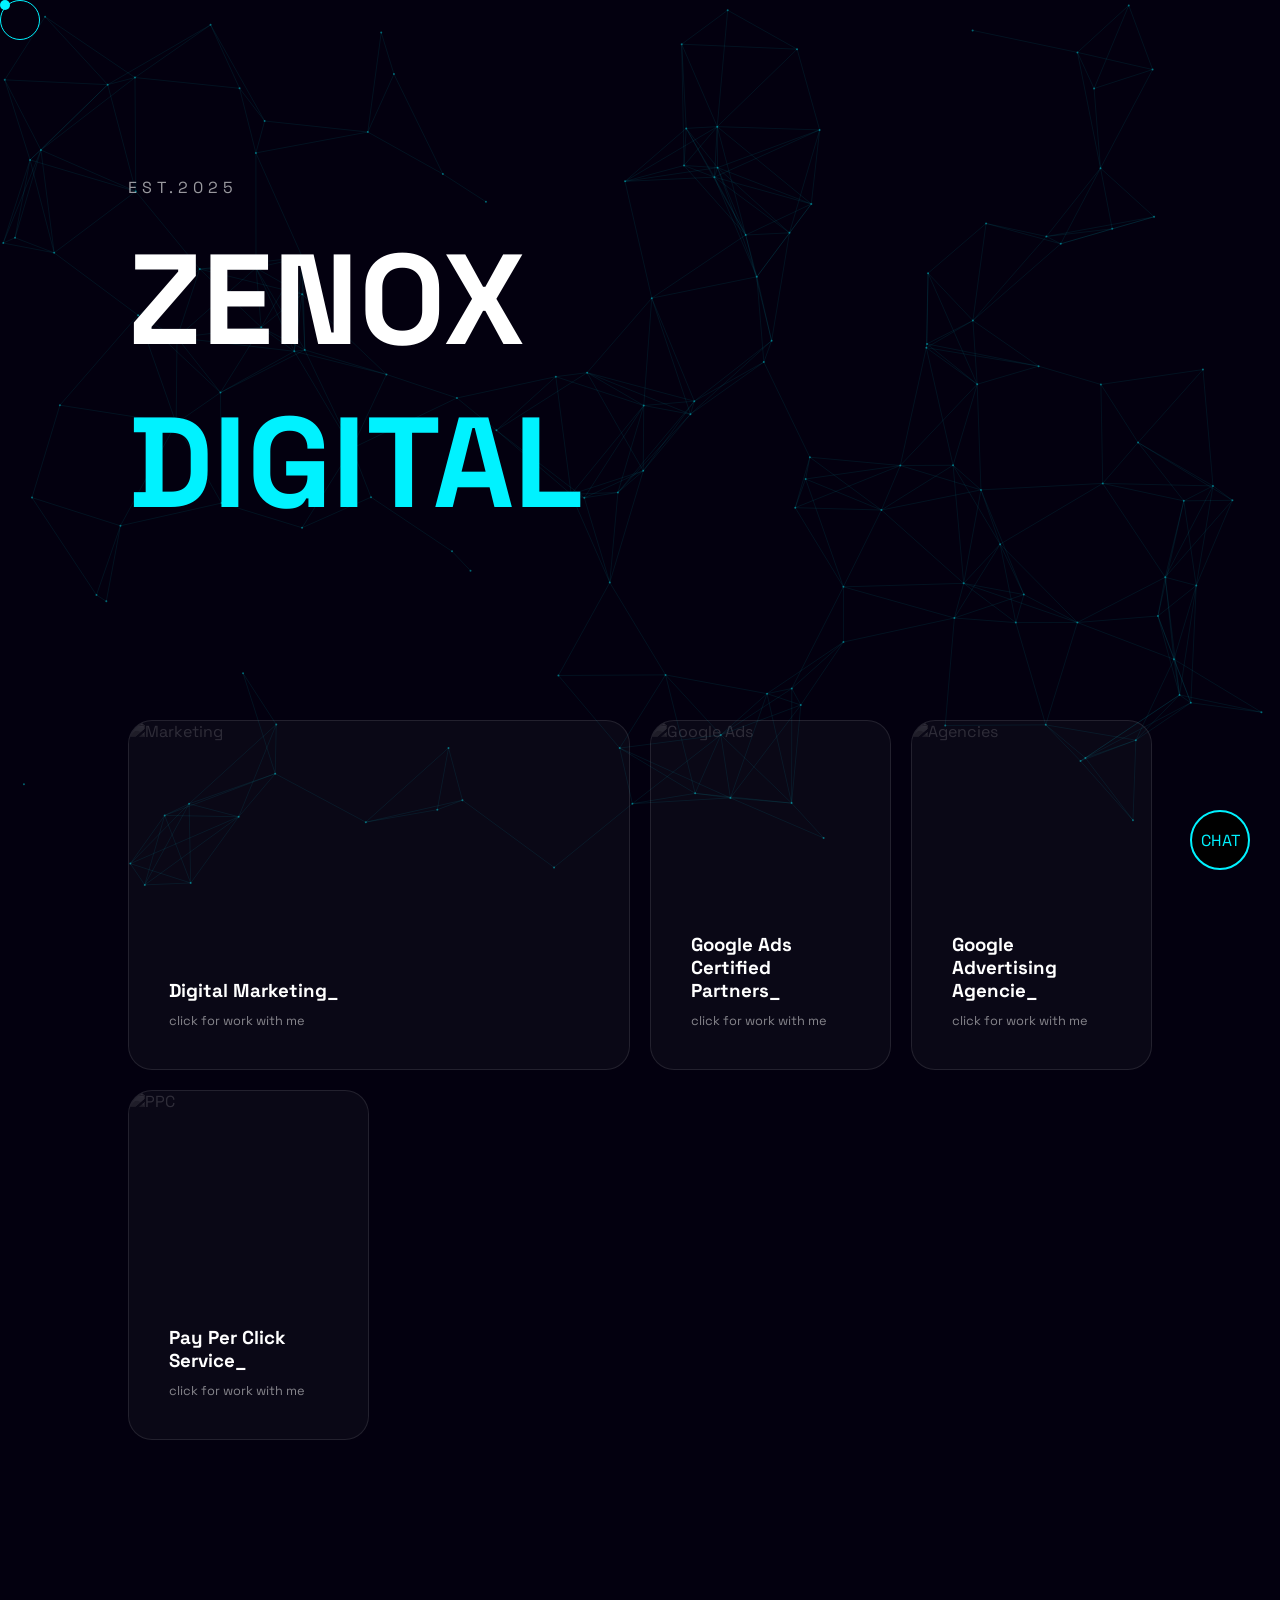
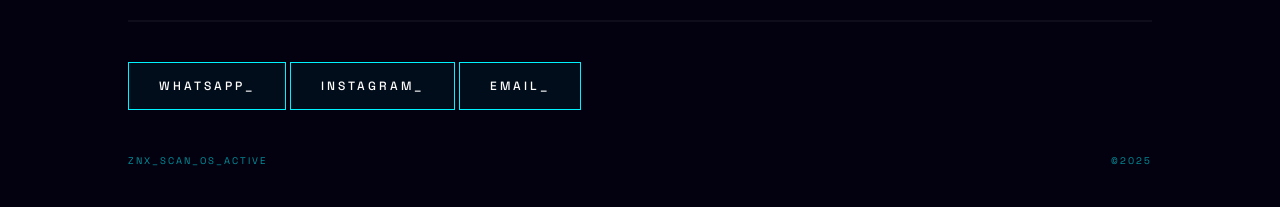
==== index.html @ 8827850d "Add files via upload" ====
<!DOCTYPE html>
<html lang="en">
<head>
    <meta charset="UTF-8" />
    <meta name="viewport" content="width=device-width, initial-scale=1.0"/>
    <title>ZENOX | Neural Overclock</title>
    <link href="https://fonts.googleapis.com/css2?family=Space+Grotesk:wght@300;500;700&display=swap" rel="stylesheet">
    <link rel="stylesheet" href="kuku.css">
</head>
<body id="body">

    <div id="cursor"></div>
    <div id="cursor-follower"></div>
    <canvas id="canvas"></canvas>

    <header>
        <p class="est-text">EST.2025</p>
        <h1 class="hero-title">ZENOX<br><span class="highlight">DIGITAL</span></h1>
    </header>

    <section class="bento-grid">
        <div class="bento-item large" onclick="openDetails('Digital Marketing')">
            <img src="c:\Users\DELL\OneDrive\Desktop\z\1.png" class="bento-image" alt="Marketing">
            <h3>Digital Marketing_</h3>
            <p class="click-text">click for work with me</p>
        </div>

        <div class="bento-item" onclick="openDetails('Google Ads Certified Partners')">
            <img src="c:\Users\DELL\OneDrive\Desktop\z\2.png" class="bento-image" alt="Google Ads">
            <h3>Google Ads Certified Partners_</h3>
            <p class="click-text">click for work with me</p>
        </div>

        <div class="bento-item" onclick="openDetails('Google Advertising Agencie')">
            <img src="c:\Users\DELL\OneDrive\Desktop\z\3.png" class="bento-image" alt="Agencies">
            <h3>Google Advertising Agencie_</h3>
            <p class="click-text">click for work with me</p>
        </div>

        <div class="bento-item tall" onclick="openDetails('Pay Per Click Service')">
            <img src="c:\Users\DELL\OneDrive\Desktop\z\4.png" class="bento-image" alt="PPC">
            <h3>Pay Per Click Service_</h3>
            <p class="click-text">click for work with me</p>
        </div>
    </section>

    <div class="detail-overlay" id="detailOverlay">
        <div class="form-box">
            <h2 id="detailTitle">Title</h2>
            <form onsubmit="handleFormSubmit(event)">
                <input type="text" placeholder="NAME" required>
                <input type="email" placeholder="E-MAIL" required>
                <input type="number" placeholder="MOBILE NUMBER" required>
                <button type="submit" class="btn-submit">SUBMIT</button>
            </form>
            <p onclick="closeDetails()" class="close-btn">[ Close ]</p>
        </div>
    </div>


<div id="zenox-bot-btn" onclick="toggleBot()">CHAT</div>

<div id="zenox-bot-window" class="bot-hidden">
    <div class="bot-header">
        <span>ZENOX_AUTO_BOT</span>
        <button onclick="toggleBot()">X</button>
    </div>
    <div id="bot-chat-box"></div>
    <div class="bot-input-area">
        <input type="text" id="bot-input" placeholder="Ask about services, price...">
        <button onclick="sendBotMessage()">SEND</button>
    </div>
</div>
<footer class="system-footer">
  <div class="footer-line-container">
    <div class="scanning-laser"></div> </div>

 <a href="https://wa.me/917804985569?text=Hello%20Zenox%20Digital,%20I%20visited%20your%20website%20and%20I'm%20interested%20in%20your%20services.%20Could%20you%20please%20provide%20more%20details?%20Looking%20forward%20to%20your%20response." 
 class="social-btn" target="_blank">
      <div class="btn-scan-bar"></div>
      <span class="btn-label">WHATSAPP_</span>
</a>
    <a href="https://instagram.com/_rahulnamdev_" class="social-btn" target="_blank">
      <div class="btn-scan-bar"></div>
      <span class="btn-label">INSTAGRAM_</span>
    </a>
   <a href="https://mail.google.com/mail/u/0/?tab=rm&ogbl#starred"
    class="social-btn" target="_blank">
      <div class="btn-scan-bar"></div>
      <span class="btn-label">EMAIL_</span>
</a>
  </div>

  <div class="footer-info">
    <span>ZNX_SCAN_OS_ACTIVE</span>
    <span>©2025</span>
  </div>
</footer>


    <script src="chaca.js"></script>
</body>
</html>
---- kuku.css ----
:root {
    --primary: #00f2ff;
    --accent: #7000ff;
    --bg: #03000f;
    --card-bg: rgba(255, 255, 255, 0.03);
}

* { 
    margin: 0; 
    padding: 0; 
    box-sizing: border-box; 
    font-family: 'Space Grotesk', sans-serif; 
}

body {
    background-color: var(--bg);
    color: #fff;
    overflow-x: hidden;
    cursor: none;
    transition: background-color 1s ease;
}

#canvas {
    position: fixed;
    top: 0; left: 0;
    z-index: -1;
    pointer-events: none;
}

#cursor {
    position: fixed;
    width: 10px; height: 10px;
    background: var(--primary);
    border-radius: 50%;
    pointer-events: none;
    z-index: 99999;
}

#cursor-follower {
    position: fixed;
    width: 40px; height: 40px;
    border: 1px solid var(--primary);
    border-radius: 50%;
    pointer-events: none;
    z-index: 99998;
    transition: transform 0.2s cubic-bezier(0.175, 0.885, 0.32, 1.275);
}

header {
    height: 80vh;
    display: flex;
    flex-direction: column;
    justify-content: center;
    padding-left: 10%;
}

.est-text { letter-spacing: 5px; margin-bottom: 20px; opacity: 0.6; }
.hero-title { font-size: clamp(3rem, 10vw, 8rem); font-weight: 700; text-transform: uppercase; }
.highlight { color: var(--primary); }

.bento-grid {
    display: grid;
    grid-template-columns: repeat(4, 1fr);
    grid-template-rows: repeat(2, 350px);
    gap: 20px;
    padding: 0 10% 100px;
}

.bento-item {
    position: relative;
    background: var(--card-bg);
    border: 1px solid rgba(255,255,255,0.1);
    border-radius: 24px;
    padding: 40px;
    overflow: hidden;
    transition: 0.6s cubic-bezier(0.4, 0, 0.2, 1);
    display: flex;
    flex-direction: column;
    justify-content: flex-end;
    cursor: pointer;
}

.bento-image {
    position: absolute;
    inset: 0;
    width: 100%; height: 100%;
    object-fit: cover;
    opacity: 0.15;
    filter: grayscale(100%);
    transition: 0.8s ease;
    z-index: -1;
}

.bento-item:hover { border-color: var(--primary); transform: translateY(-5px); }
.bento-item:hover .bento-image { opacity: 0.5; filter: grayscale(0%); transform: scale(1.1); }
.large { grid-column: span 2; }
.click-text { font-size: 0.8rem; opacity: 0.5; margin-top: 10px; }

.detail-overlay {
    position: fixed;
    inset: 0;
    z-index: 100000;
    display: flex;
    justify-content: center;
    align-items: center;
    visibility: hidden;
    background: rgba(0,0,0,0.9);
    backdrop-filter: blur(15px);
    transition: 0.5s;
}

.detail-overlay.active { visibility: visible; }

.form-box {
    width: 90%;
    max-width: 600px;
    padding: 60px;
    background: #000;
    border-radius: 40px;
    border: 1px solid rgba(255, 255, 255, 0.1);
}

#detailTitle { font-size: 2.5rem; margin-bottom: 30px; color: var(--primary); }

input {
    width: 100%;
    background: transparent;
    border: none;
    border-bottom: 2px solid rgba(255,255,255,0.2);
    padding: 20px 0;
    color: #fff;
    font-size: 1.2rem;
    margin-bottom: 30px;
    outline: none;
}

.btn-submit {
    background: #fff;
    color: #000;
    padding: 20px 40px;
    border-radius: 50px;
    font-weight: 700;
    border: none;
    cursor: pointer;
    width: 100%;
}

.close-btn { margin-top: 30px; opacity: 0.5; cursor: pointer; text-align: center; }

.bot-hidden { display: none !important; }
.bot-visible { display: flex !important; flex-direction: column; }

#zenox-bot-btn {
    position: fixed; bottom: 30px; right: 30px;
    width: 60px; height: 60px; background: #000;
    border: 2px solid #00f2ff; color: #00f2ff;
    border-radius: 50%; display: flex; justify-content: center;
    align-items: center; cursor: pointer; z-index: 10000;
}

#zenox-bot-window {
    position: fixed; bottom: 100px; right: 30px;
    width: 320px; height: 400px; background: #050505;
    border: 1px solid #00f2ff; border-radius: 15px;
    z-index: 10000; flex-direction: column;
}

.bot-header { padding: 15px; border-bottom: 1px solid #222; display: flex; justify-content: space-between; color: #00f2ff; font-size: 0.8rem; }
#bot-chat-box { flex: 1; padding: 15px; overflow-y: auto; display: flex; flex-direction: column; gap: 10px; }
.bot-input-area { padding: 10px; display: flex; gap: 5px; }
#bot-input { flex: 1; background: #111; border: 1px solid #333; color: #fff; padding: 8px; outline: none; }
.bot-input-area button { background: #00f2ff; border: none; padding: 5px 10px; cursor: pointer; font-weight: bold; }

.msg { padding: 8px 12px; border-radius: 8px; font-size: 0.9rem; max-width: 80%; }
.user-msg { align-self: flex-end; background: #00f2ff; color: #000; }
.bot-msg { align-self: flex-start; border: 1px solid #00f2ff; color: #fff; }

input:-webkit-autofill,
input:-webkit-autofill:hover, 
input:-webkit-autofill:focus, 
input:-webkit-autofill:active {
    
    transition: background-color 600000s ease-in-out 0s;
    
    -webkit-text-fill-color: #ffffff !important;
    
    -webkit-box-shadow: 0 0 0px 1000px transparent inset !important;
    box-shadow: 0 0 0px 1000px transparent inset !important;

    background-clip: content-box !important;
}
input {
    background-color: rgba(255, 255, 255, 0.05) !important;
    color: white !important;
}
/* --- FOOTER LASER SYSTEM --- */
.system-footer {
  padding: 80px 10% 40px;
  position: relative;
  z-index: 10;
}

.footer-line-container {
  width: 100%;
  height: 2px;
  background: rgba(255, 255, 255, 0.05);
  position: relative;
  overflow: hidden;
  margin-bottom: 40px;
}

/* Global sweeping laser */
.scanning-laser {
  position: absolute;
  top: 0;
  left: -100%;
  width: 50%;
  height: 100%;
  background: linear-gradient(90deg, 
    transparent, 
    var(--primary), 
    #fff, 
    var(--primary), 
    transparent
  );
  filter: blur(2px);
  animation: global-scan 4s linear infinite;
}

@keyframes global-scan {
  0% { left: -100%; }
  100% { left: 200%; }
}

/* --- BUTTON SPECIFIC SCAN --- */
.social-btn {
  position: relative;
  padding: 18px 35px;
  background: rgba(255, 255, 255, 0.02);
  border: 1px solid rgba(0, 242, 255, 0.1);
  color: #fff;
  text-decoration: none;
  font-size: 0.75rem;
  letter-spacing: 3px;
  overflow: hidden;
  display: inline-block;
  transition: 0.3s ease;
}

.social-btn:hover {
  background: rgba(0, 242, 255, 0.08);
  border-color: var(--primary);
  box-shadow: 0 0 20px rgba(0, 242, 255, 0.2);
}

.btn-scan-bar {
  position: absolute;
  top: 0;
  left: -100%;
  width: 40px;
  height: 100%;
  background: linear-gradient(90deg, 
    transparent, 
    rgba(0, 242, 255, 0.8), 
    #fff, 
    transparent
  );
  transform: skewX(-20deg);
}

.social-btn:hover .btn-scan-bar {
  animation: btn-scan 0.8s cubic-bezier(0.4, 0, 0.2, 1) forwards;
}

@keyframes btn-scan {
  0% { left: -100%; }
  100% { left: 150%; }
}

.footer-info {
  margin-top: 40px;
  display: flex;
  justify-content: space-between;
  font-size: 0.6rem;
  font-family: monospace;
  letter-spacing: 2px;
  color: var(--primary);
  opacity: 0.6;
}

.social-btn {
  position: relative;
  padding: 15px 30px;
  background: rgba(0, 242, 255, 0.05);
  border: 1px solid var(--primary);
  color: #fff;
  text-decoration: none;
  font-weight: 500;
  overflow: hidden; 
  transition: 0.3s;
}

.btn-scan-bar {
  position: absolute;
  top: 0;
  left: -100%;
  width: 50px;
  height: 100%;
  background: linear-gradient(90deg, transparent, #fff, transparent);
  transform: skewX(-20deg);
  opacity: 0.7;
}

.social-btn:hover .btn-scan-bar {
  animation: scan-effect 0.8s forwards;
}

@keyframes scan-effect {
  0% { left: -100%; }
  100% { left: 150%; }
}
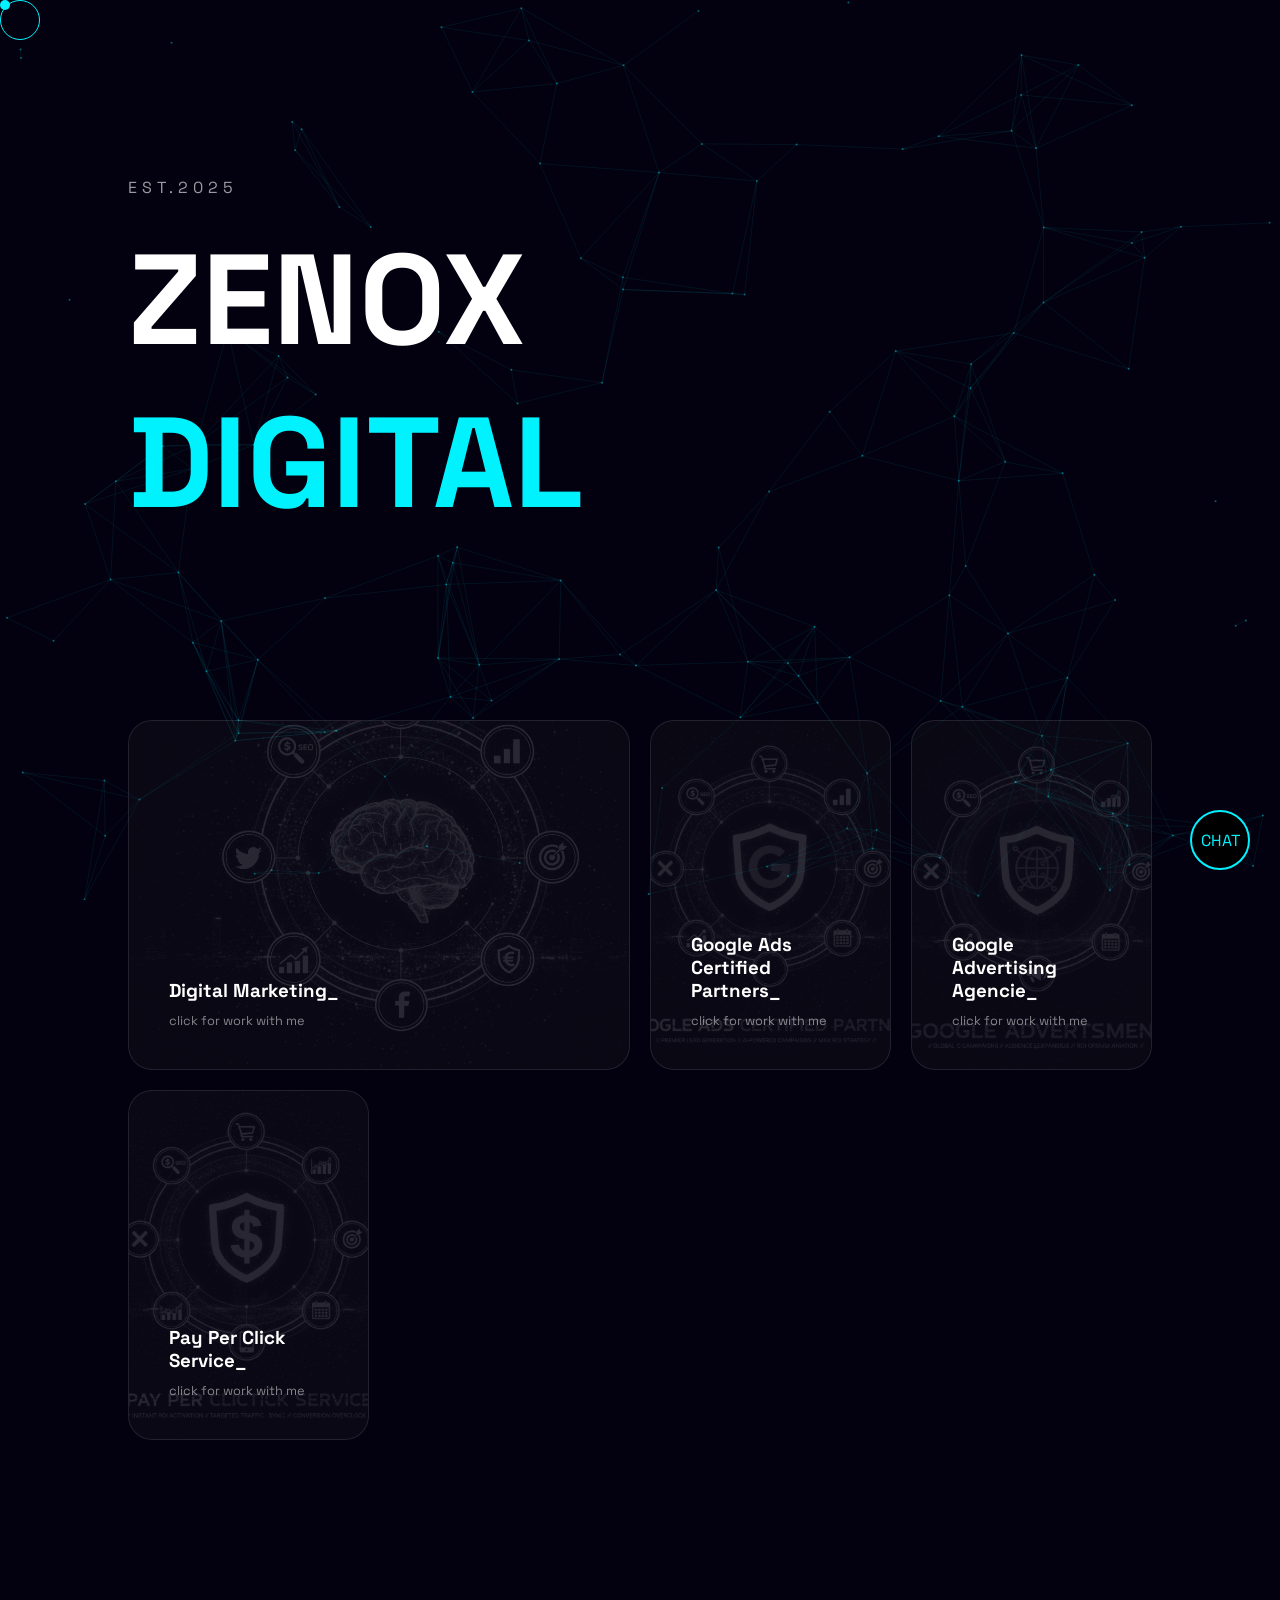
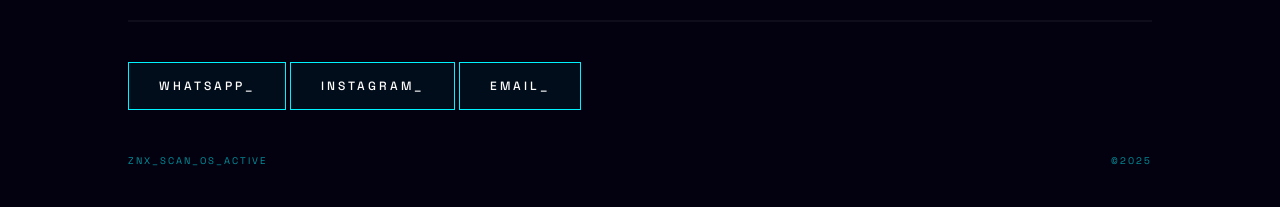
==== commit 6e0ed5fa: "Fix image source paths and clean up HTML" ====
--- a/index.html
+++ b/index.html
@@ -20,25 +20,25 @@
 
     <section class="bento-grid">
         <div class="bento-item large" onclick="openDetails('Digital Marketing')">
-            <img src="c:\Users\DELL\OneDrive\Desktop\z\1.png" class="bento-image" alt="Marketing">
+            <img src="1.png" class="bento-image" alt="Marketing">
             <h3>Digital Marketing_</h3>
             <p class="click-text">click for work with me</p>
         </div>
 
         <div class="bento-item" onclick="openDetails('Google Ads Certified Partners')">
-            <img src="c:\Users\DELL\OneDrive\Desktop\z\2.png" class="bento-image" alt="Google Ads">
+            <img src="2.png" class="bento-image" alt="Google Ads">
             <h3>Google Ads Certified Partners_</h3>
             <p class="click-text">click for work with me</p>
         </div>
 
         <div class="bento-item" onclick="openDetails('Google Advertising Agencie')">
-            <img src="c:\Users\DELL\OneDrive\Desktop\z\3.png" class="bento-image" alt="Agencies">
+            <img src="3.png" class="bento-image" alt="Agencies">
             <h3>Google Advertising Agencie_</h3>
             <p class="click-text">click for work with me</p>
         </div>
 
         <div class="bento-item tall" onclick="openDetails('Pay Per Click Service')">
-            <img src="c:\Users\DELL\OneDrive\Desktop\z\4.png" class="bento-image" alt="PPC">
+            <img src="4.png" class="bento-image" alt="PPC">
             <h3>Pay Per Click Service_</h3>
             <p class="click-text">click for work with me</p>
         </div>
@@ -100,4 +100,5 @@
 
     <script src="chaca.js"></script>
 </body>
-</html>+
+</html>
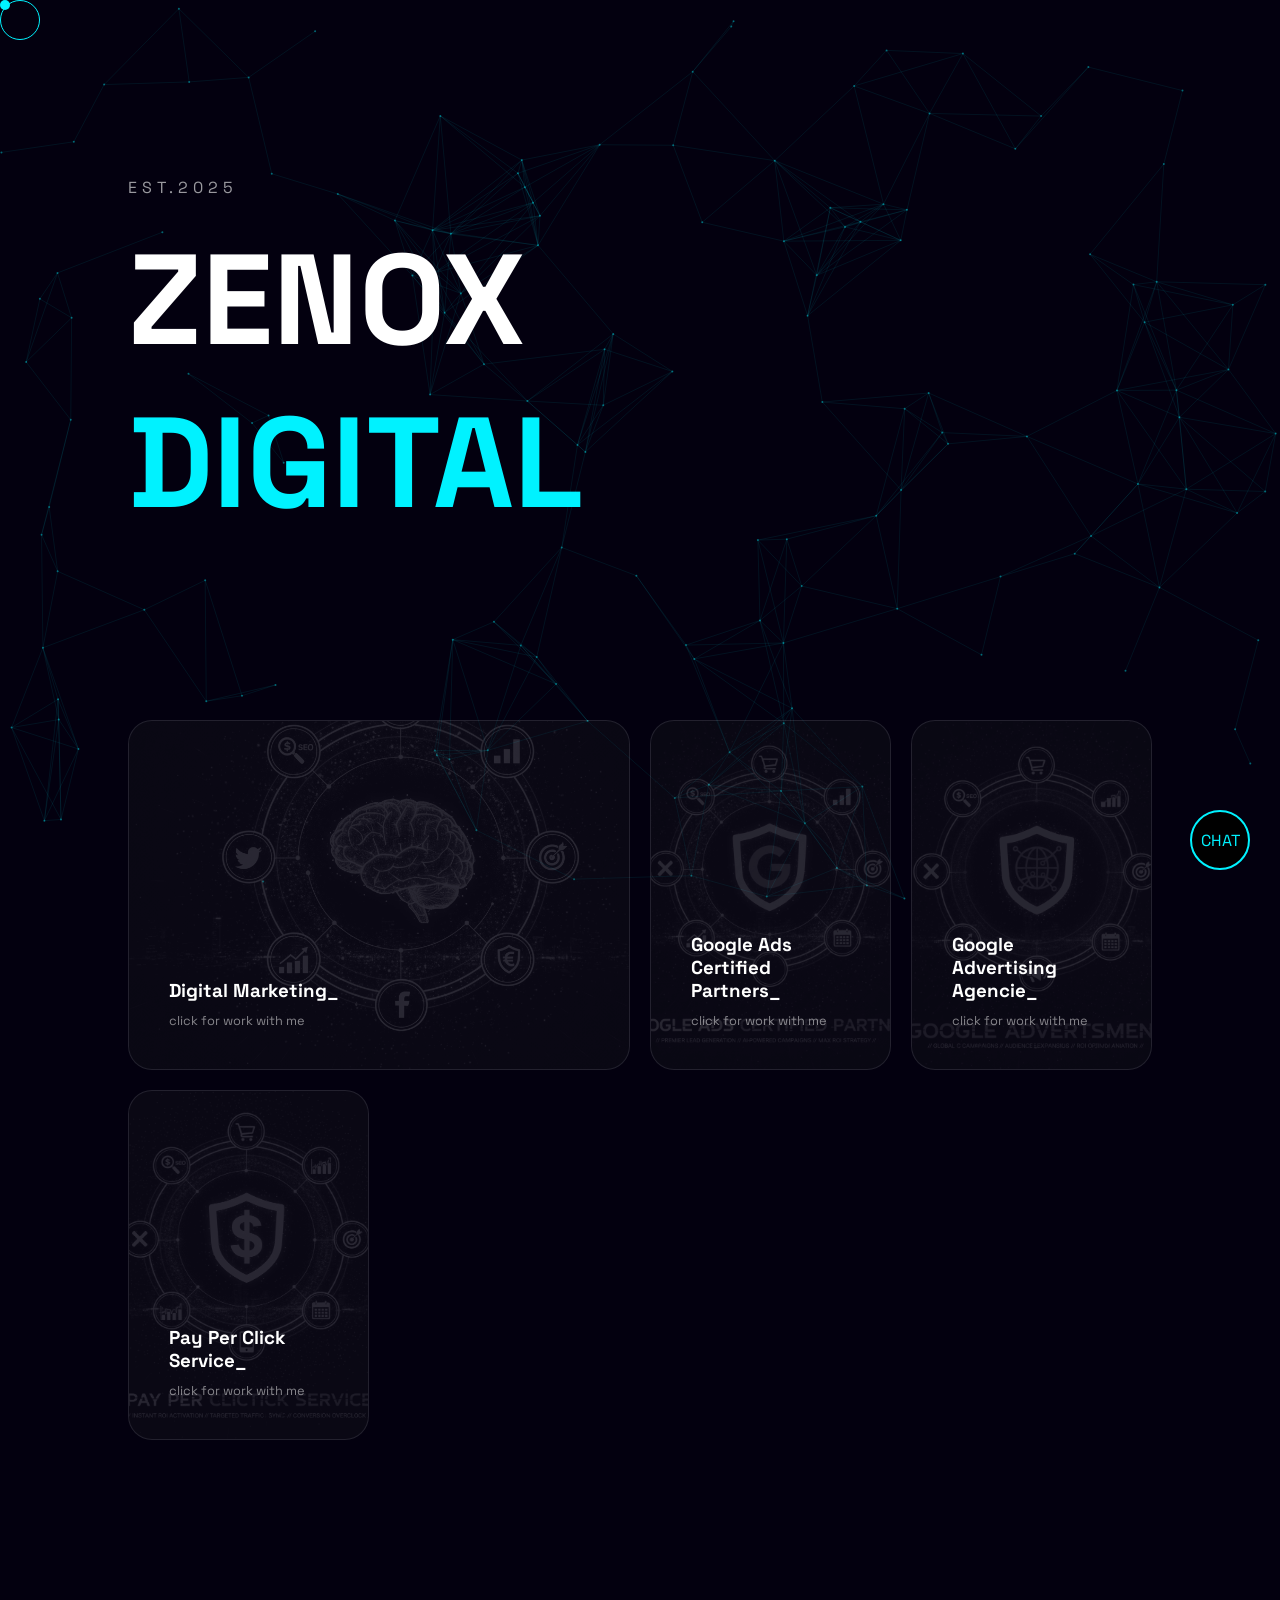
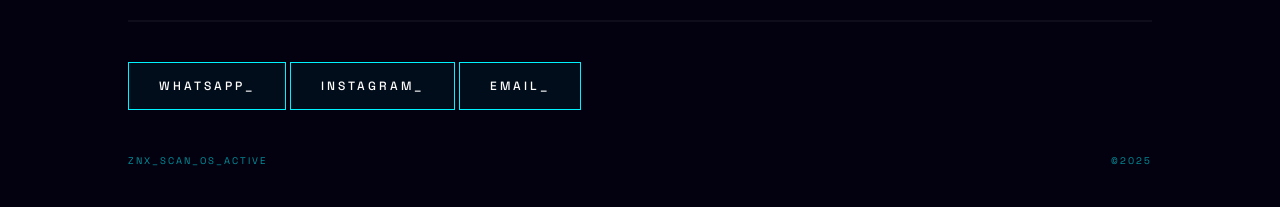
==== commit dad0557c: "Update index.html" ====
--- a/index.html
+++ b/index.html
@@ -84,7 +84,7 @@
       <div class="btn-scan-bar"></div>
       <span class="btn-label">INSTAGRAM_</span>
     </a>
-   <a href="https://mail.google.com/mail/u/0/?tab=rm&ogbl#starred"
+   <a href="mailto:rahulnamdevabc@gmail.com"
     class="social-btn" target="_blank">
       <div class="btn-scan-bar"></div>
       <span class="btn-label">EMAIL_</span>
@@ -102,3 +102,4 @@
 </body>
 
 </html>
+
